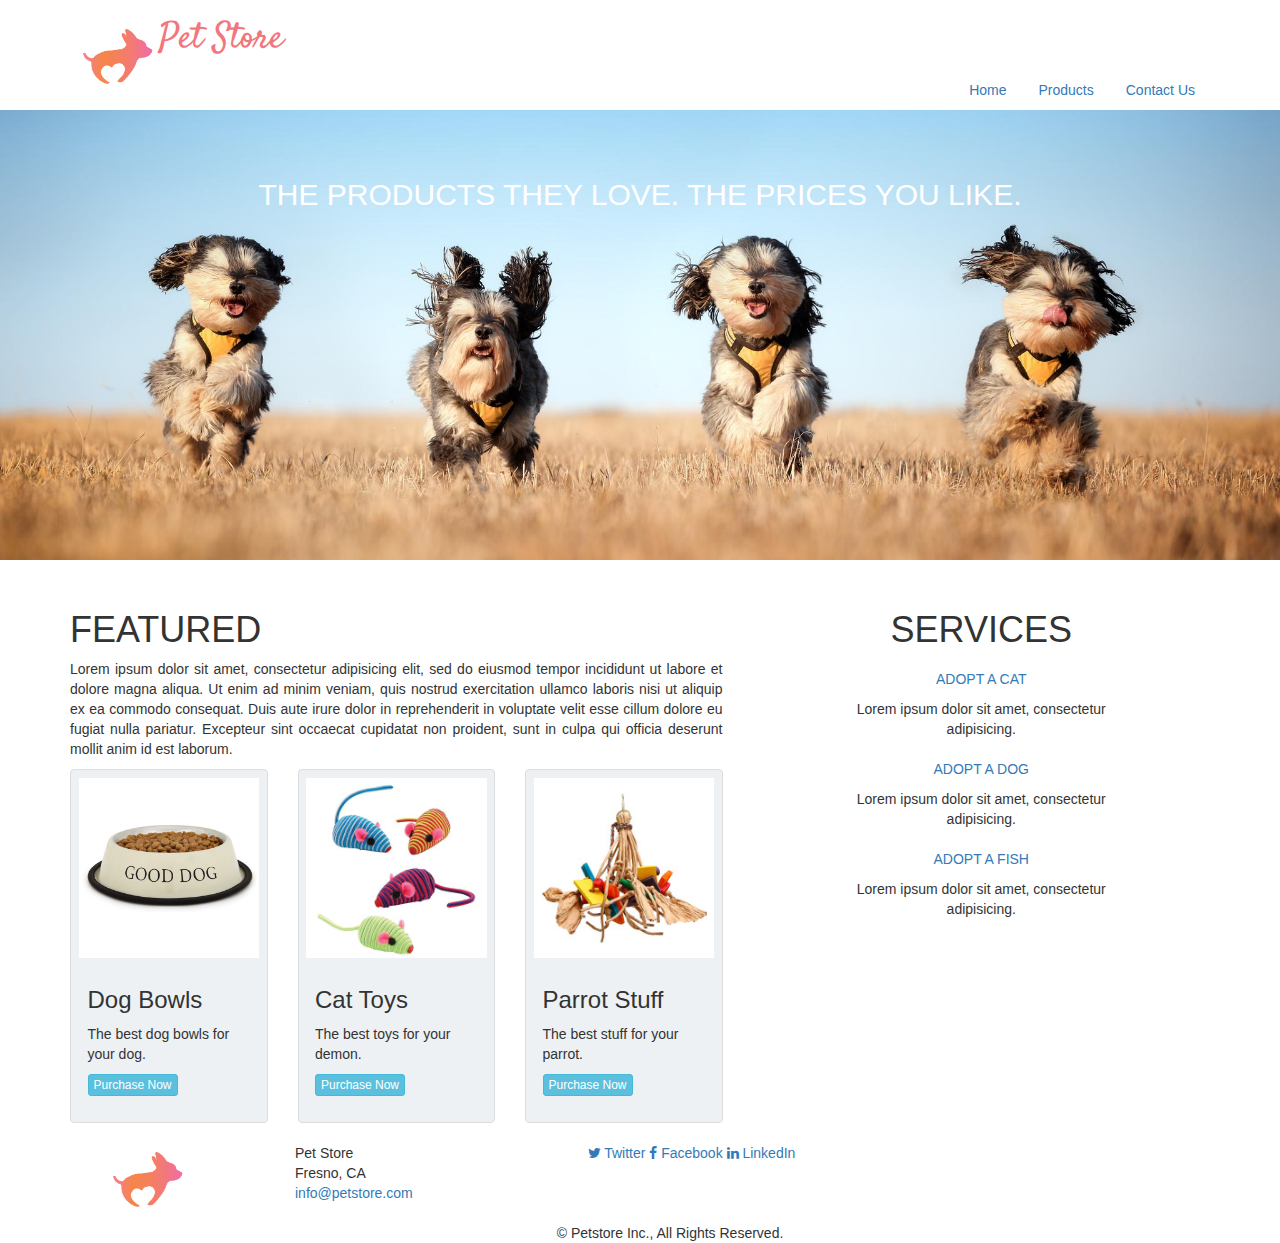
==== index.html @ b5eb60ff "added test comment -RJH" ====
<!DOCTYPE html>
<html lang="en">
<head>
	<meta charset="UTF-8">
	<meta name="viewport" content="width=device-width, initial-scale=1.0">
	<title>Pet Store</title>
	<link rel="stylesheet" href="css/bootstrap.min.css">
	<link rel="stylesheet" href="css/font-awesome.min.css">
	<link rel="stylesheet" href="css/styles.css">
</head>
<body>
	<header class="container">
		<div class="flex"> <!--Display flex begins-->
			<div class="logo-wrapper">
				<img src="img/petstore_logo.png" alt="Logo" class="img-responsive logo-img pull-left">
				<h1 class="logo-text">Pet Store</h1>
			</div>
				<ul class="nav nav-pills pull-right">
	  			<li role="presentation"><a href="#">Home</a></li>
					<li role="presentation"><a href="#">Products</a></li>
	  			<li role="presentation"><a href="#">Contact Us</a></li>
				</ul>
		</div><!--display flex ends-->
	</header>
	<!--Hero Section Begins-->
	<div class="jumbotron">
		<div class="container">
			<h2 class="hero-text text-uppercase text-center">the products they love.  the prices you like.</h2>
		</div>
	</div>
	<!--Hero Section Ends-->
	<!-- heeyyyyy David -->
	<!--Featured Section Begins-->
	<div class="container">
		<div class="row">
			<div class="col-sm-7"><!--Featured Begins-->
				<div class="row">
					<div class="col-xs-12">
						<h1 class="h1 text-uppercase">featured</h1>
						<p class="text-justify">Lorem ipsum dolor sit amet, consectetur adipisicing elit, sed do eiusmod tempor incididunt ut labore et dolore magna aliqua. Ut enim ad minim veniam, quis nostrud exercitation ullamco laboris nisi ut aliquip ex ea commodo consequat. Duis aute irure dolor in reprehenderit in voluptate velit esse cillum dolore eu fugiat nulla pariatur. Excepteur sint occaecat cupidatat non proident, sunt in culpa qui officia deserunt mollit anim id est laborum.</p>
					</div>
				</div>
				<div class="row"><!--product thumbnails begins-->
					<div class="col-xs-6 col-sm-4 product-img">
						<!--Product 1 Begins-->
	    			<div class="thumbnail">
	      			<img src="img/product1.jpg" alt="Product 1">
	      			<div class="caption">
	        			<h3>Dog Bowls</h3>
				      	<p>The best dog bowls for your dog.</p>
	       				<p><a href="#" class="btn btn-info btn-xs" role="button">Purchase Now</a></p>
	      			</div>
	    			</div>
					<!--Products 1 Ends-->
					</div>
					<!--Product 2 Begins-->
					<div class="col-xs-6 col-sm-4 product-img">
						<div class="thumbnail">
						<img src="img/product2.jpg" alt="Product 2">
							<div class="caption">
							<h3>Cat Toys</h3>
							<p>The best toys for your demon.</p>
							<p><a href="#" class="btn btn-info btn-xs" role="button">Purchase Now</a></p>
							</div>
						</div>
					<!--Products 2 Ends--></div>
					<div class="col-xs-6 col-sm-4 product-img"><!--Product 3 Begins-->
						<div class="thumbnail">
						<img src="img/product3.jpg" alt="Product 3">
							<div class="caption">
								<h3>Parrot Stuff</h3>
								<p>The best stuff for your parrot.</p>
								<p><a href="#" class="btn btn-info btn-xs" role="button">Purchase Now</a></p>
							</div>
						</div>
			<!--Products 3 Ends--></div>
				</div><!--products thumbnails ends--><!--Product  Begins

			<!--Products  Ends-->
		</div><!--Featured Ends-->
		<div class="col-sm-3 col-sm-offset-1 text-center"><!--Services Begins-->
			<h1 class="text-uppercase">Services</h1>
			<ul class="nav nav-pills nav-stacked">
			  <li role="presentation"><a href="#">ADOPT A CAT</a></li>
				<p>Lorem ipsum dolor sit amet, consectetur adipisicing.</p>
				<li role="presentation"><a href="#">ADOPT A DOG</a></li>
				<p>Lorem ipsum dolor sit amet, consectetur adipisicing.</p>
				<li role="presentation"><a href="#">ADOPT A FISH</a></li>
				<p>Lorem ipsum dolor sit amet, consectetur adipisicing.</p>
			</ul>
		</div><!--Services Ends-->
	</div>
<!--Footer begins-->
<footer class="container-fluid ">
	<div class="container">
		<div class="row">
			<div class="col-sm-2">
				<img src="img/petstore_logo.png" alt="Logo" class="img-responsive logo-img">
			</div>
			<div class="col-sm-3 address-border">
				<address>
					Pet Store<br>
					Fresno, CA<br>
					<a href="mailto:info@petstore.com">info@petstore.com</a>
				</address>
			</div>
			<div class="col-sm-3">
				<a href="#"class="dis-block"><i class="fa fa-twitter" aria-hidden="true"></i> Twitter</a>
				<a href="#"class="dis-block"><i class="fa fa-facebook" aria-hidden="true"></i> Facebook</a>
				<a href="#"class="dis-block"><i class="fa fa-linkedin" aria-hidden="true"></i> LinkedIn</a>
			</div>
		</div>
		<div class="row">
			<div class="col-xs-12 text-center copyright">&copy; Petstore Inc., All Rights Reserved.</div>
		</div>
	</div>
</footer>
<!--Foooter ends-->

<!-- scripts -->
  <script src="https://ajax.googleapis.com/ajax/libs/jquery/1.11.3/jquery.min.js"></script>
	<script src="js/bootstrap.min.js"></script>
</body>
</html>
---- css/styles.css ----
/*Fonts*/
@import url('https://fonts.googleapis.com/css?family=Satisfy');

/*Global styles*/

/*Header Styles*/
.logo-img {
  height: 70px;
}

.logo-text {
  font-family: 'Satisfy', cursive;
  color: #F2767E; /*orange/pink highlight*/
}

/*Jumbotron Styles*/

.jumbotron {
  background-image: url('../img/hero.jpg');
  height: 450px;
  background-size: cover;
  background-position: center;
}

.hero-text {
  color: #FFFFFF;
  font-weight: 400;
}

/*Products Styles*/
.thumbnail {
  background-color: #EDF1F4;
  padding: 7.5px;

}
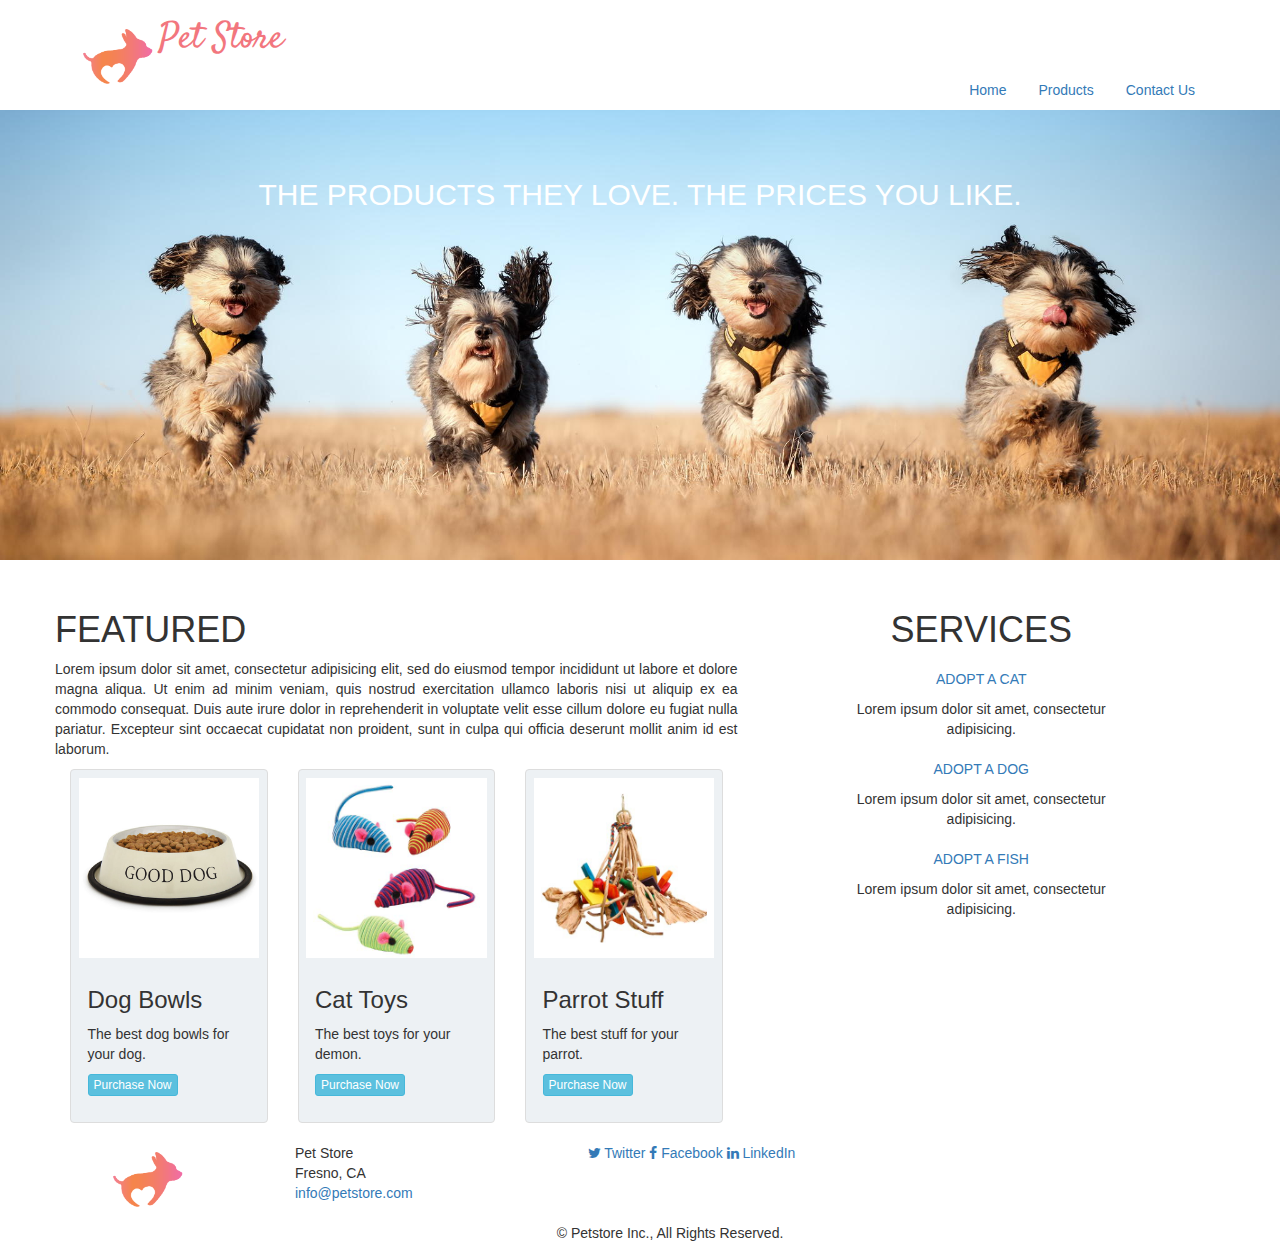
==== commit 1dbf7393: "testing =RJH" ====
--- a/index.html
+++ b/index.html
@@ -29,13 +29,12 @@
 		</div>
 	</div>
 	<!--Hero Section Ends-->
-	<!-- heeyyyyy David -->
 	<!--Featured Section Begins-->
 	<div class="container">
 		<div class="row">
 			<div class="col-sm-7"><!--Featured Begins-->
 				<div class="row">
-					<div class="col-xs-12">
+					<div class="colxs-12">
 						<h1 class="h1 text-uppercase">featured</h1>
 						<p class="text-justify">Lorem ipsum dolor sit amet, consectetur adipisicing elit, sed do eiusmod tempor incididunt ut labore et dolore magna aliqua. Ut enim ad minim veniam, quis nostrud exercitation ullamco laboris nisi ut aliquip ex ea commodo consequat. Duis aute irure dolor in reprehenderit in voluptate velit esse cillum dolore eu fugiat nulla pariatur. Excepteur sint occaecat cupidatat non proident, sunt in culpa qui officia deserunt mollit anim id est laborum.</p>
 					</div>
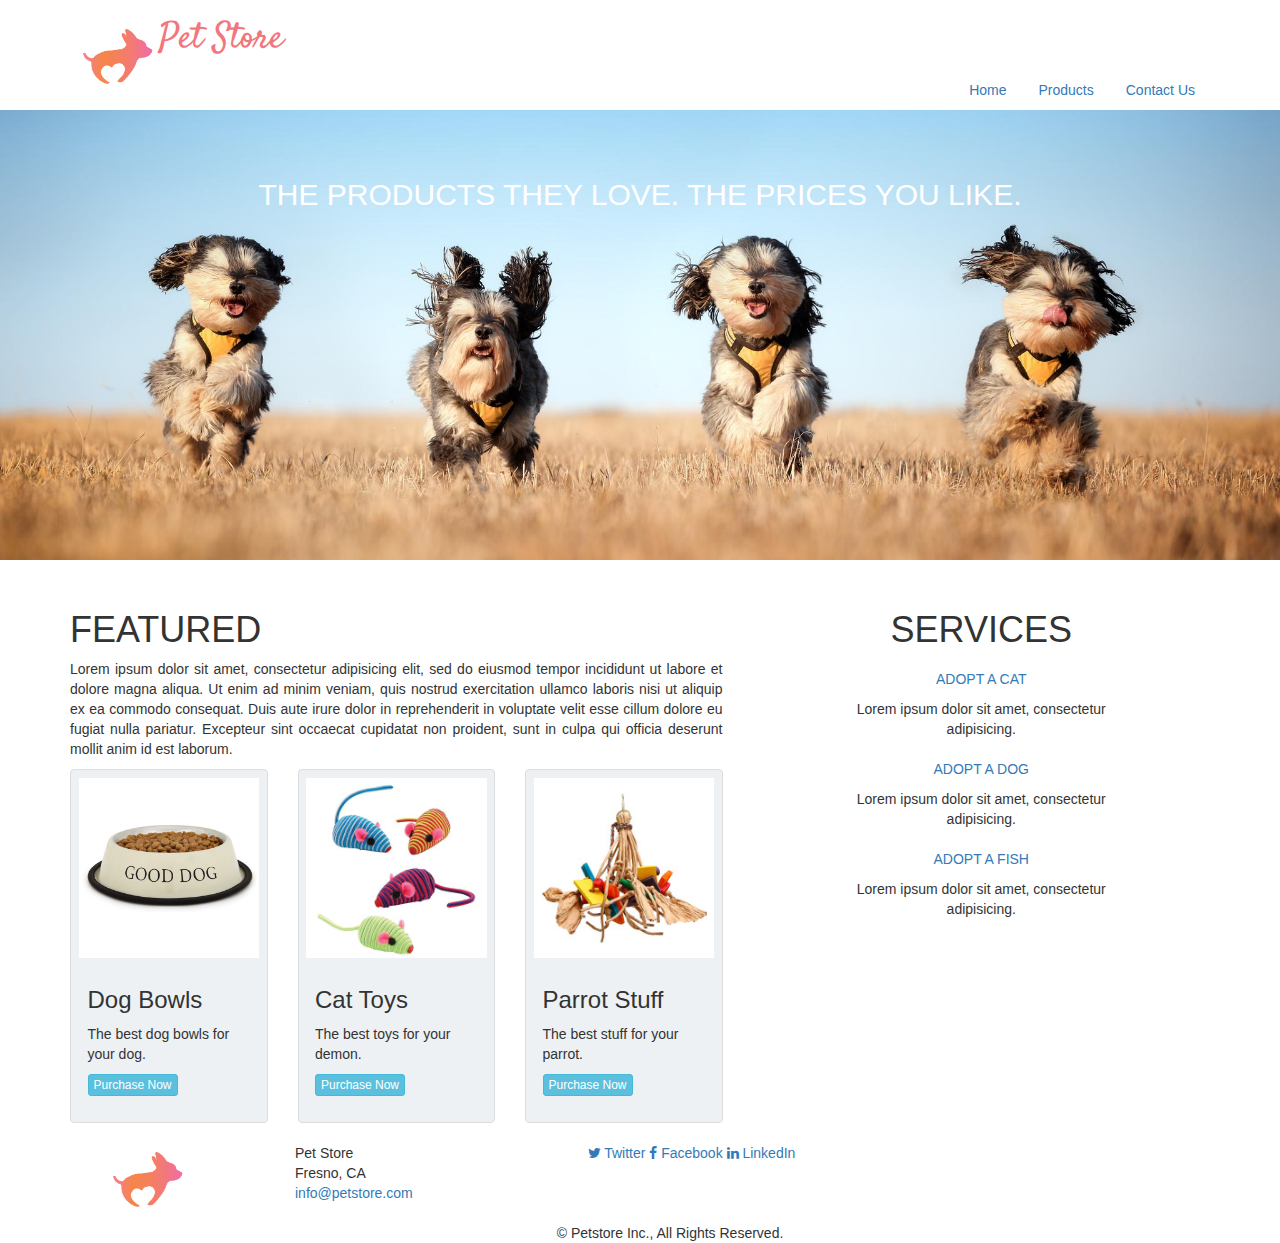
==== commit dad1feae: "added links to html" ====
--- a/index.html
+++ b/index.html
@@ -16,9 +16,9 @@
 				<h1 class="logo-text">Pet Store</h1>
 			</div>
 				<ul class="nav nav-pills pull-right">
-	  			<li role="presentation"><a href="#">Home</a></li>
-					<li role="presentation"><a href="#">Products</a></li>
-	  			<li role="presentation"><a href="#">Contact Us</a></li>
+	  			<li role="presentation"><a href="index.html">Home</a></li>
+					<li role="presentation"><a href="">Products</a></li>
+	  			<li role="presentation"><a href="contact.html">Contact Us</a></li>
 				</ul>
 		</div><!--display flex ends-->
 	</header>
@@ -29,12 +29,13 @@
 		</div>
 	</div>
 	<!--Hero Section Ends-->
+	<!-- heeyyyyy David -->
 	<!--Featured Section Begins-->
 	<div class="container">
 		<div class="row">
 			<div class="col-sm-7"><!--Featured Begins-->
 				<div class="row">
-					<div class="colxs-12">
+					<div class="col-xs-12">
 						<h1 class="h1 text-uppercase">featured</h1>
 						<p class="text-justify">Lorem ipsum dolor sit amet, consectetur adipisicing elit, sed do eiusmod tempor incididunt ut labore et dolore magna aliqua. Ut enim ad minim veniam, quis nostrud exercitation ullamco laboris nisi ut aliquip ex ea commodo consequat. Duis aute irure dolor in reprehenderit in voluptate velit esse cillum dolore eu fugiat nulla pariatur. Excepteur sint occaecat cupidatat non proident, sunt in culpa qui officia deserunt mollit anim id est laborum.</p>
 					</div>
@@ -90,7 +91,7 @@
 		</div><!--Services Ends-->
 	</div>
 <!--Footer begins-->
-<footer class="container-fluid ">
+<footer class="container-fluid">
 	<div class="container">
 		<div class="row">
 			<div class="col-sm-2">
